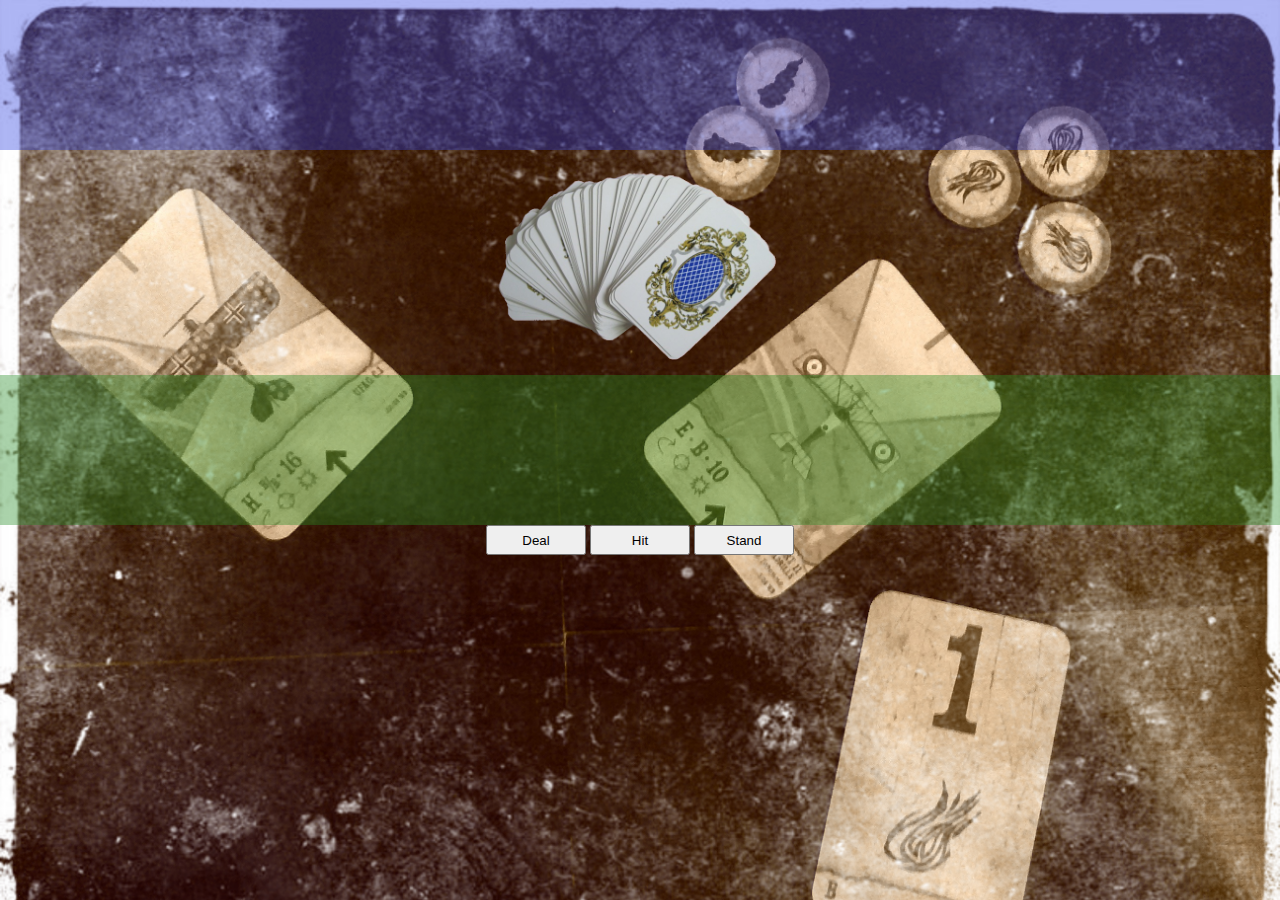
==== index.html @ 4c8e0d47 "Game" ====
<!DOCTYPE html>
<html>
<head>
    <meta charset="UTF-8">
    <title>BlackJack</title>
    <link rel="stylesheet" href="style.css">
    <script src="jquery-1.12.4.js" type="text/javascript"></script>
    <script src="js.js" type="text/javascript"></script>
</head>
<body>
    <div class="your"></div>
    
    
    
    <div class="cartBack">
        <p class="rezult" id="yourValue"></p>
    <!--        <img src="img/back.png" alt="cart back">-->
        <div style="height: 155px"></div>
        <p class="rezult" id="myValue"></p>
    </div>
    
    
    
    <div class="my">
        
    </div>
    
    
    
    <div class="buttonBlock">
        <input type="button" class="button" id="Deal" name="Роздати" value="Deal">
        <input type="button" class="button" id="Hit" name="Ще" value="Hit"> 
        <input type="button" class="button" id="Stand" name="Хватить" value="Stand">
    </div>
    
    <h2 id="message"></h2>
</body>
</html>
---- style.css ----
*{
    margin: 0;
    padding: 0;
}
body{
/*    width: 100%;*/
/*    height: 1000px;*/
    background-image: url(img/background.jpg);
    background-size: cover;
    background-repeat: no-repeat;
}

.your{
    background-color: rgba(43, 64, 226, 0.38);
/*    width: 500px;*/
    height: 150px;
    margin: auto;
    text-align: center;
}

.my{
    background-color: rgba(34, 139, 34, 0.38);
/*    width: 500px;*/
    height: 150px;
    margin: auto;
    text-align: center;
}

.buttonBlock{
    margin: auto;
    width: auto;
    text-align: center;
}
.cartBack {
    text-align: center;
    height: 225px;
    width: 300px;
    background-image: url(img/back.png);
    background-size: 100% 100%;
    background-position: center;
    margin: auto;
}

.carta {
    display: inline-block;
    height: 150px;
}

.carta img{
    height: 150px;
}
.button {
    width: 100px;
    height: 30px;
}

.rezult {
    padding: 5px;
    text-align: center;
    font-size: 25px;
/*    margin: 30px;*/
    line-height: 25px;
/*    z-index: 2;*/
    background-color: rgba(60, 60, 60, 0.63);
    margin: auto;
    width: 200px;
    border-radius: 3px;
    display: none;
}

#myValue {
    color: forestgreen;
}

#yourValue {
    color: #d80e0e;
}

#message {
    text-align: center;
}
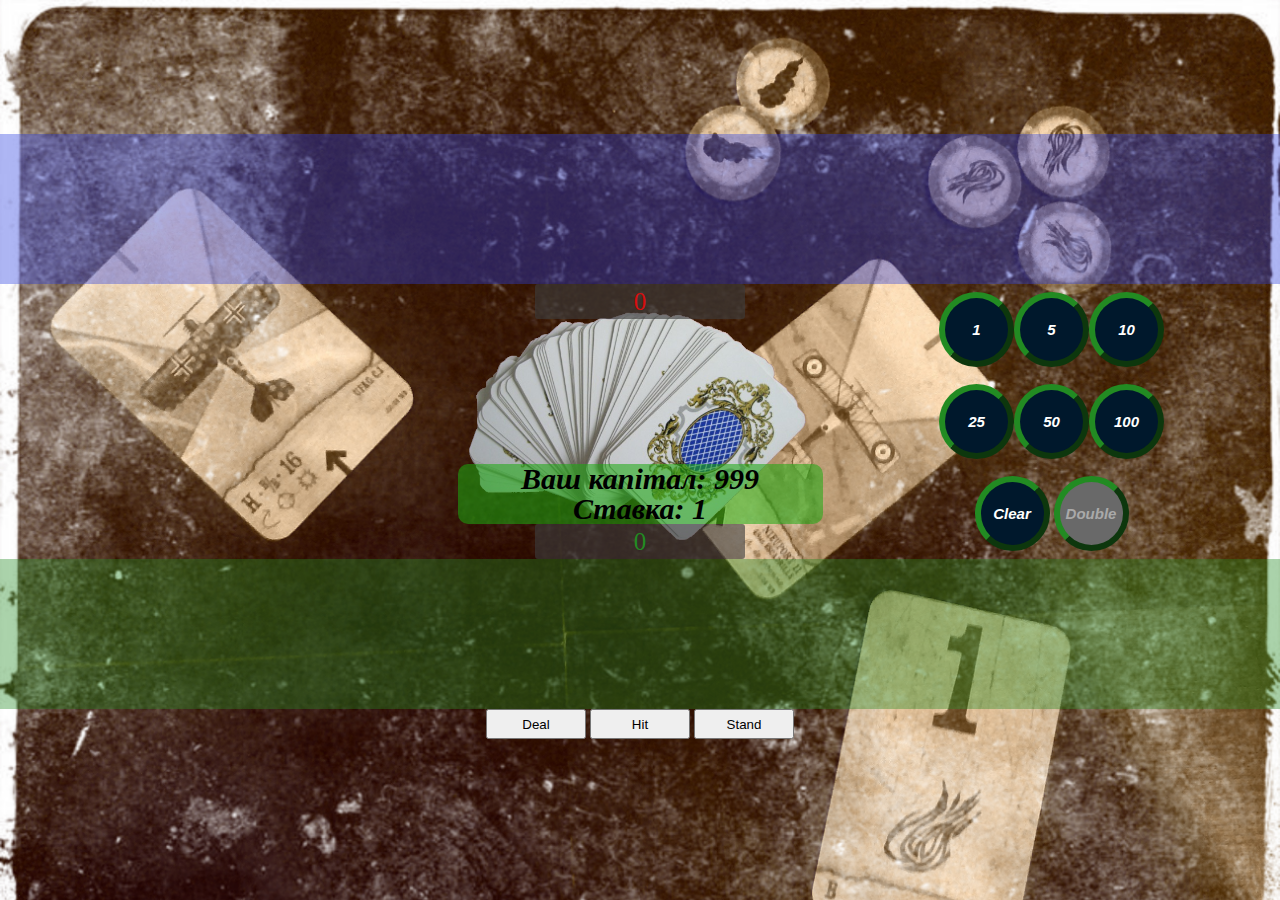
==== commit e9fa4953: "Add files via upload" ====
--- a/index.html
+++ b/index.html
@@ -1,38 +1,56 @@
-<!DOCTYPE html>
-<html>
-<head>
-    <meta charset="UTF-8">
-    <title>BlackJack</title>
-    <link rel="stylesheet" href="style.css">
-    <script src="jquery-1.12.4.js" type="text/javascript"></script>
-    <script src="js.js" type="text/javascript"></script>
-</head>
-<body>
-    <div class="your"></div>
-    
-    
-    
-    <div class="cartBack">
-        <p class="rezult" id="yourValue"></p>
-    <!--        <img src="img/back.png" alt="cart back">-->
-        <div style="height: 155px"></div>
-        <p class="rezult" id="myValue"></p>
-    </div>
-    
-    
-    
-    <div class="my">
-        
-    </div>
-    
-    
-    
-    <div class="buttonBlock">
-        <input type="button" class="button" id="Deal" name="Роздати" value="Deal">
-        <input type="button" class="button" id="Hit" name="Ще" value="Hit"> 
-        <input type="button" class="button" id="Stand" name="Хватить" value="Stand">
-    </div>
-    
-    <h2 id="message"></h2>
-</body>
+<!DOCTYPE html>
+<html>
+<head>
+    <meta charset="UTF-8">
+    <title>BlackJack</title>
+    <link rel="stylesheet" href="style.css">
+    <script src="jquery-1.12.4.js" type="text/javascript"></script>
+    <script src="js.js" type="text/javascript"></script>
+</head>
+<body>
+    <div class="wrap">
+        <div class="your"></div>
+        <div class="selestRate">
+            <input type="button" value="1" class="buttonRate"  id="1"><!--
+            --><input type="button" value="5" class="buttonRate"  id="5"><!--
+            --><input type="button" value="10" class="buttonRate"  id="10">
+            <br>
+            <input type="button" value="25" class="buttonRate"  id="25"><!--
+            --><input type="button" value="50" class="buttonRate"  id="50"><!--
+            --><input type="button" value="100" class="buttonRate"  id="100">
+            <br>
+            <input type="button" value="Clear" class="buttonRate"  id="clearRate">
+            <input type="button" value="Double" class="buttonRate"  id="double" disabled="disabled">
+        </div>
+        <div class="cartBack">
+            <p class="rezult" id="yourValue">0</p>
+            <div style="height: 145px"></div>
+            
+            <div class="money_and_rate" > 
+                <div class="money">
+                    <span style="text-align: left">Ваш капітал: </span><span id="money" style="text-align: right"></span>
+                </div>
+
+                <div class="rate">
+                    <span style="text-align: left">Ставка: </span><span id="rate" style="text-align: right"></span>
+                </div>
+            </div>
+            <p class="rezult" id="myValue">0</p>
+        </div>
+
+
+
+        <div class="my">
+
+        </div>
+
+        <div class="buttonBlock">
+            <input type="button" class="button" id="Deal"  value="Deal">
+            <input type="button" class="button" id="Hit"  value="Hit"> 
+            <input type="button" class="button" id="Stand"  value="Stand">
+        </div>
+
+        <h2 id="message"> </h2>
+    </div>
+</body>
 </html>--- a/style.css
+++ b/style.css
@@ -1,81 +1,151 @@
-*{
-    margin: 0;
-    padding: 0;
-}
-body{
-/*    width: 100%;*/
-/*    height: 1000px;*/
-    background-image: url(img/background.jpg);
-    background-size: cover;
-    background-repeat: no-repeat;
-}
-
-.your{
-    background-color: rgba(43, 64, 226, 0.38);
-/*    width: 500px;*/
-    height: 150px;
-    margin: auto;
-    text-align: center;
-}
-
-.my{
-    background-color: rgba(34, 139, 34, 0.38);
-/*    width: 500px;*/
-    height: 150px;
-    margin: auto;
-    text-align: center;
-}
-
-.buttonBlock{
-    margin: auto;
-    width: auto;
-    text-align: center;
-}
-.cartBack {
-    text-align: center;
-    height: 225px;
-    width: 300px;
-    background-image: url(img/back.png);
-    background-size: 100% 100%;
-    background-position: center;
-    margin: auto;
-}
-
-.carta {
-    display: inline-block;
-    height: 150px;
-}
-
-.carta img{
-    height: 150px;
-}
-.button {
-    width: 100px;
-    height: 30px;
-}
-
-.rezult {
-    padding: 5px;
-    text-align: center;
-    font-size: 25px;
-/*    margin: 30px;*/
-    line-height: 25px;
-/*    z-index: 2;*/
-    background-color: rgba(60, 60, 60, 0.63);
-    margin: auto;
-    width: 200px;
-    border-radius: 3px;
-    display: none;
-}
-
-#myValue {
-    color: forestgreen;
-}
-
-#yourValue {
-    color: #d80e0e;
-}
-
-#message {
-    text-align: center;
-}
+*{
+    margin: 0;
+    padding: 0;
+}
+body{
+/*    width: 1200px;*/
+/*    height: 1000px;*/
+    background-image: url(img/background.jpg);
+    background-size: cover;
+    background-repeat: no-repeat;
+/*
+    display: table-cell;
+    vertical-align: middle;
+*/
+    min-width: 830px;
+    display: flex;
+    flex-direction: row;
+    justify-content: center;
+    align-items: center;
+}
+
+.wrap{
+    width: 100%;
+}
+
+
+.your{
+    background-color: rgba(43, 64, 226, 0.38);
+    height: 150px;
+    margin: auto;
+    text-align: center;
+}
+
+.my{
+    background-color: rgba(34, 139, 34, 0.38);
+/*    width: 500px;*/
+    height: 150px;
+    margin: auto;
+    text-align: center;
+}
+
+.buttonBlock{
+    margin: auto;
+    width: auto;
+    text-align: center;
+}
+.cartBack {
+    text-align: center;
+    height: 275px;
+    width: 365px;
+    background-image: url(img/back.png);
+    background-size: 100% 100%;
+    background-position: center;
+    margin: auto;
+}
+
+.carta {
+    display: inline-block;
+    height: 150px;
+}
+
+.carta img{
+    height: 150px;
+}
+.button {
+    width: 100px;
+    height: 30px;
+}
+
+.rezult {
+    padding: 5px;
+    text-align: center;
+    font-size: 25px;
+/*    margin: 30px;*/
+    line-height: 25px;
+/*    z-index: 2;*/
+    background-color: rgba(60, 60, 60, 0.63);
+    margin: auto;
+    width: 200px;
+    border-radius: 3px;
+/*    display: none;*/
+}
+
+#myValue {
+    color: forestgreen;
+}
+
+#yourValue {
+    color: #d80e0e;
+}
+
+#message {
+    text-align: center;
+    height: 27px;
+    
+}
+
+.money {
+    height: 30px;
+    line-height: 30px;
+    font-size: 30px;
+}
+
+.money_and_rate {
+    font-weight: 600;
+    font-style: italic;
+    height: 60px;
+    background-color: rgba(28, 172, 16, 0.55);
+    border-radius: 10px;
+}
+
+.rate {
+    height: 30px;
+    line-height: 30px;
+    font-size: 30px;
+}
+
+.selestRate {
+    width: calc(50% - 183px);
+    height: 275px;
+    display: block;
+    float: right;
+    box-sizing: border-box;
+    text-align: center;
+    line-height: 92px;
+}
+
+.buttonRate {
+    width: 75px;
+    height: 75px;
+    border-radius: 75px;
+    font-size: 15px;
+    font-style: italic;
+    border: 6px outset forestgreen;
+    background-color: #00182c;
+    font-weight: 900;
+    color: white;
+}
+
+.buttonRate[disabled=disabled]{
+    background-color: dimgray;
+    color: darkgray;
+}
+
+.buttonRate:active{
+    border: 6px inset forestgreen;
+}
+
+.clearRate{
+    font-size: 15px;
+}
